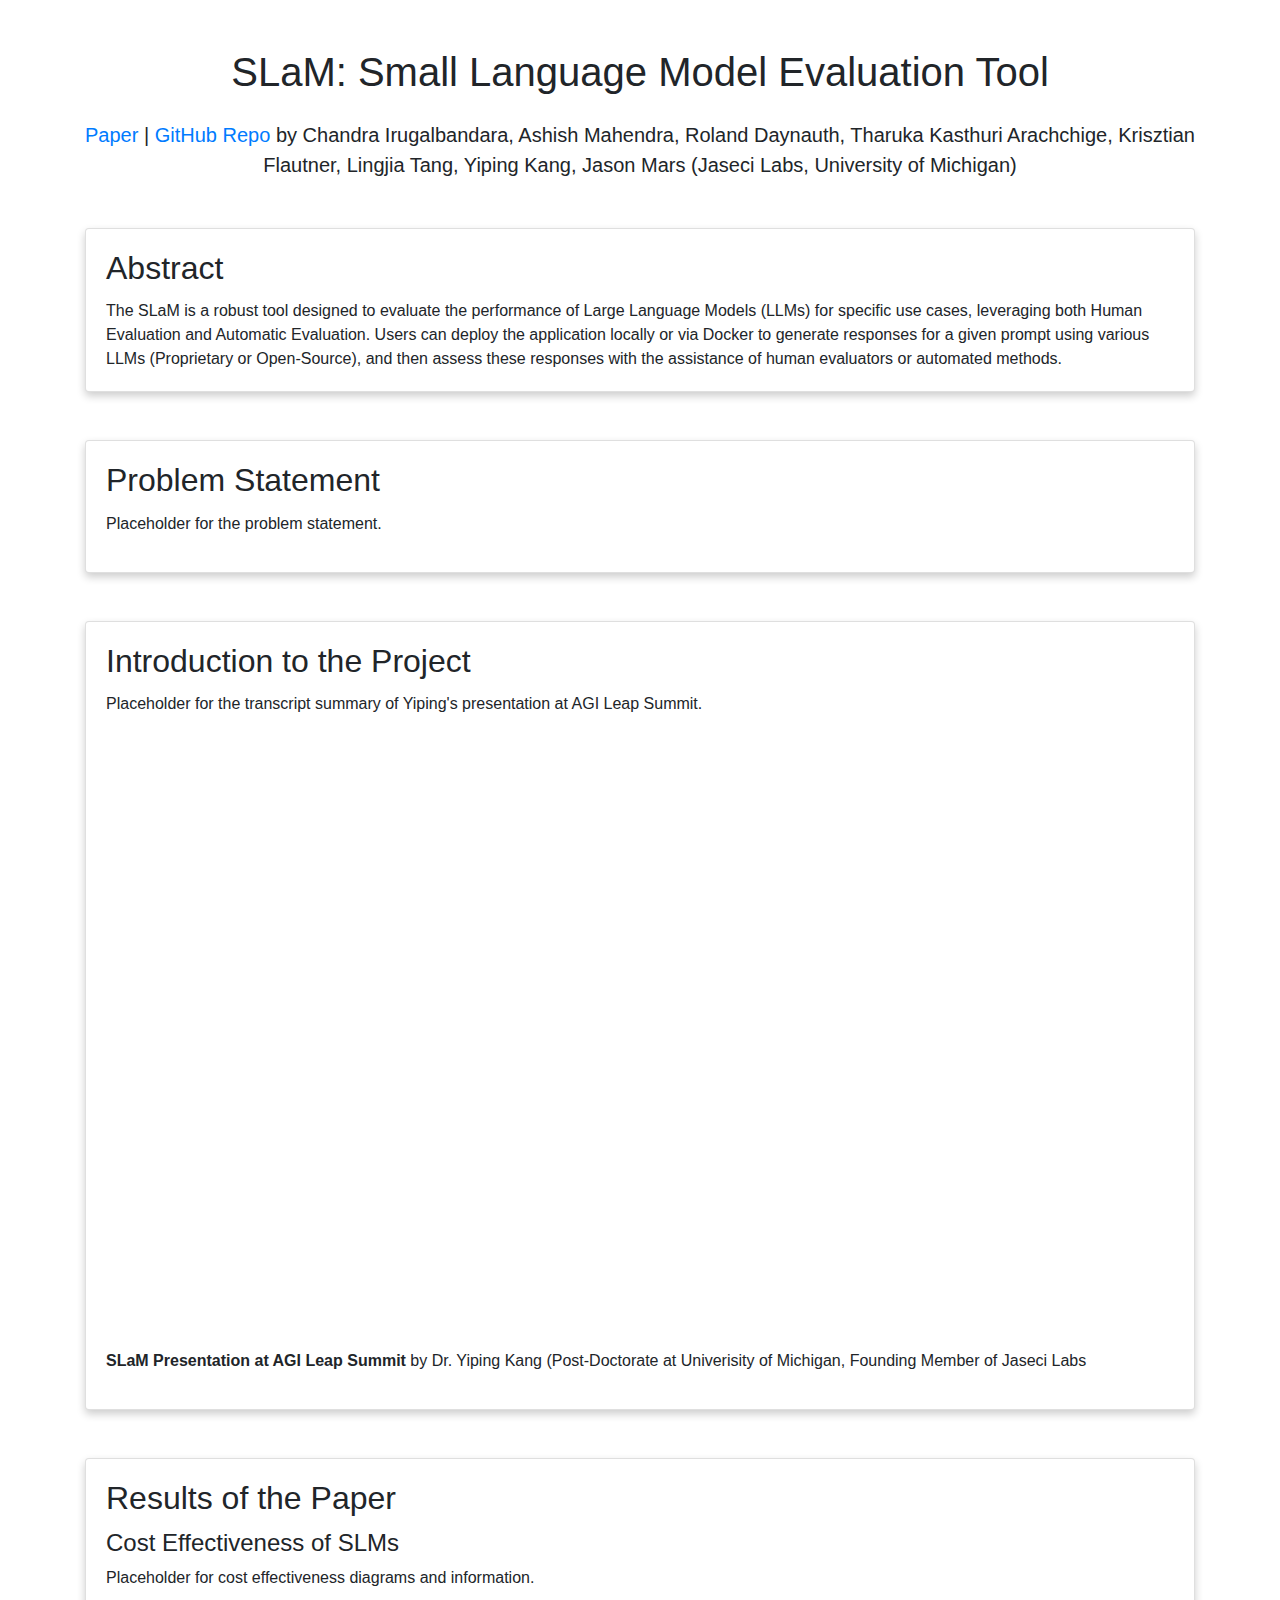
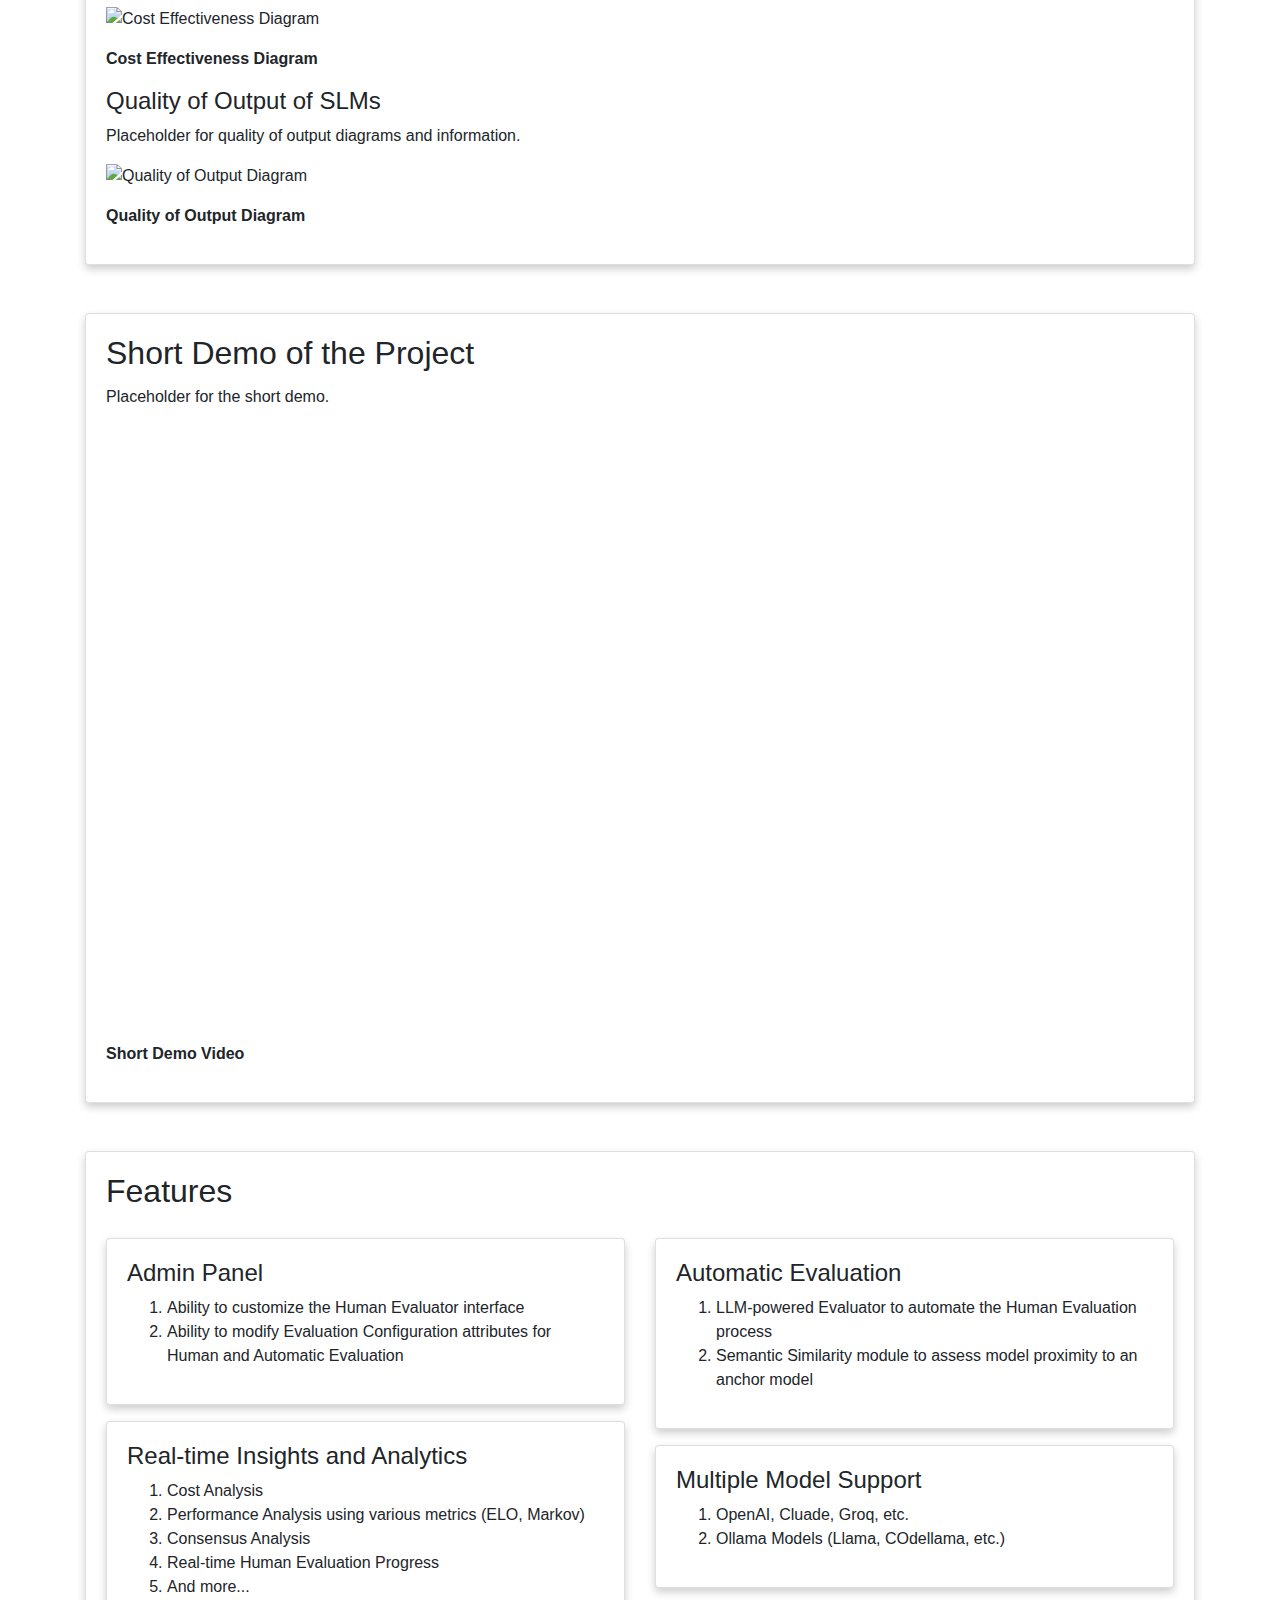
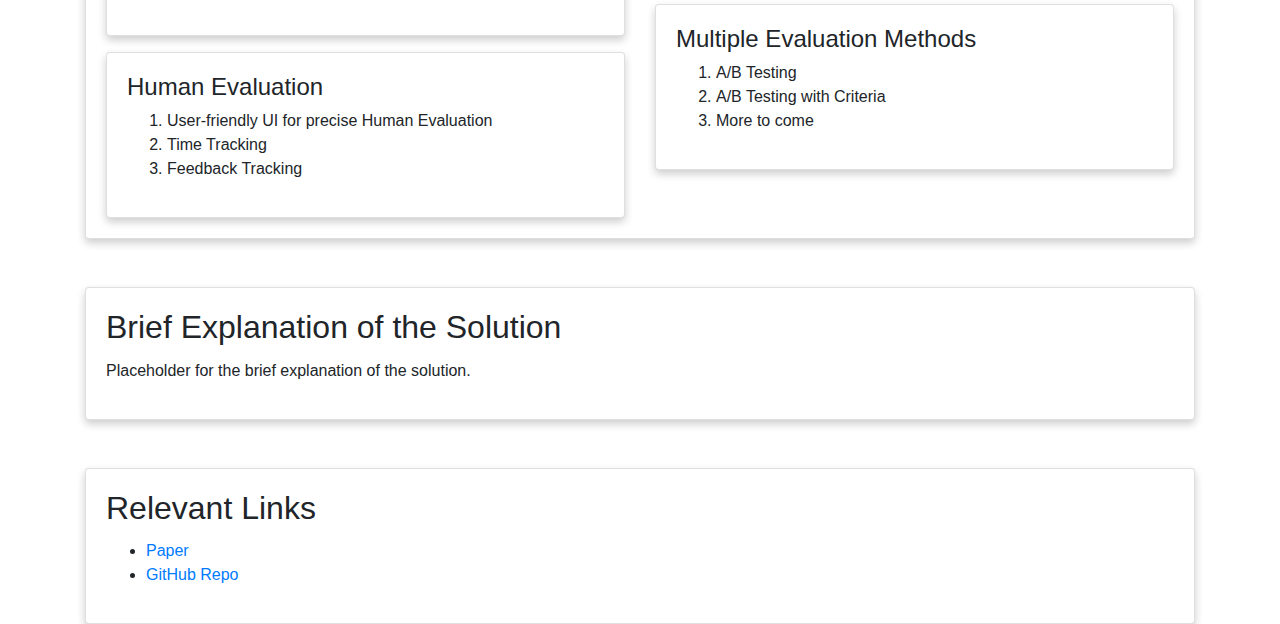
==== docs/index.html @ 70847347 "added github page" ====
<!DOCTYPE html>
<html lang="en">
<head>
  <meta charset="UTF-8">
  <meta name="viewport" content="width=device-width, initial-scale=1.0">
  <title>SLaM: Small Language Model Evaluation Tool</title>
  <link rel="stylesheet" href="https://stackpath.bootstrapcdn.com/bootstrap/4.5.2/css/bootstrap.min.css">
  <style>
    .card {
      box-shadow: 0 4px 8px 0 rgba(0, 0, 0, 0.2);
      transition: 0.3s;
    }
    .card:hover {
      box-shadow: 0 8px 16px 0 rgba(0, 0, 0, 0.2);
    }
  </style>
</head>
<body>
  <div class="container">
    <h1 class="mt-5 mb-4 text-center">SLaM: Small Language Model Evaluation Tool</h1>
    <p class="lead text-center"><a href="#" target="_blank">Paper</a> | <a href="#" target="_blank">GitHub Repo</a> by Chandra Irugalbandara, Ashish Mahendra, Roland Daynauth, Tharuka Kasthuri Arachchige, Krisztian Flautner, Lingjia Tang, Yiping Kang, Jason Mars (Jaseci Labs, University of Michigan)</p>

    <div class="card mt-5">
      <div class="card-body">
        <h2 class="card-title">Abstract</h2>
        <p class="card-text">The SLaM is a robust tool designed to evaluate the performance of Large Language Models (LLMs) for specific use cases, leveraging both Human Evaluation and Automatic Evaluation. Users can deploy the application locally or via Docker to generate responses for a given prompt using various LLMs (Proprietary or Open-Source), and then assess these responses with the assistance of human evaluators or automated methods.</p>
      </div>
    </div>
    
    <div class="card mt-5">
      <div class="card-body">
        <h2 class="card-title">Problem Statement</h2>
        <!-- Placeholder for the problem statement -->
        <p>Placeholder for the problem statement.</p>
      </div>
    </div>

    <div class="card mt-5">
      <div class="card-body">
        <h2 class="card-title">Introduction to the Project</h2>
        <p>Placeholder for the transcript summary of Yiping's presentation at AGI Leap Summit.</p>
        <div class="embed-responsive embed-responsive-16by9">
          <iframe class="embed-responsive-item" src="https://www.youtube.com/embed/VIDEO_ID" allowfullscreen></iframe>
        </div>
        <p class="mt-3"><strong>SLaM Presentation at AGI Leap Summit</strong> by Dr. Yiping Kang (Post-Doctorate at Univerisity of Michigan, Founding Member of Jaseci Labs</p>
      </div>
    </div>
    

    <div class="card mt-5">
      <div class="card-body">
        <h2 class="card-title">Results of the Paper</h2>
        <h4>Cost Effectiveness of SLMs</h4>
        <!-- Placeholder for cost effectiveness diagrams and information -->
        <p>Placeholder for cost effectiveness diagrams and information.</p>
        <img src="placeholder-image.jpg" class="img-fluid" alt="Cost Effectiveness Diagram">
        <p class="mt-3"><strong>Cost Effectiveness Diagram</strong></p>
        <h4>Quality of Output of SLMs</h4>
        <!-- Placeholder for quality of output diagrams and information -->
        <p>Placeholder for quality of output diagrams and information.</p>
        <img src="placeholder-image.jpg" class="img-fluid" alt="Quality of Output Diagram">
        <p class="mt-3"><strong>Quality of Output Diagram</strong></p>
      </div>
    </div>

    

    <div class="card mt-5">
      <div class="card-body">
        <h2 class="card-title">Short Demo of the Project</h2>
        <!-- Placeholder for the short demo -->
        <p>Placeholder for the short demo.</p>
        <div class="embed-responsive embed-responsive-16by9">
          <iframe class="embed-responsive-item" src="https://www.youtube.com/embed/VIDEO_ID" allowfullscreen></iframe>
        </div>
        <p class="mt-3"><strong>Short Demo Video</strong></p>
      </div>
    </div>
    
    <div class="card mt-5">
        <div class="card-body">
            <h2 class="card-title">Features</h2>
            <div class="row">
                <div class="col-md-6">
                    <div class="card mt-3">
                        <div class="card-body">
                            <h4>Admin Panel</h4>
                            <ol type="1">
                                <li>Ability to customize the Human Evaluator interface</li>
                                <li>Ability to modify Evaluation Configuration attributes for Human and Automatic Evaluation</li>
                            </ol>
                        </div>
                    </div>
                    <div class="card mt-3">
                        <div class="card-body">
                            <h4>Real-time Insights and Analytics</h4>
                            <ol type="1">
                                <li>Cost Analysis</li>
                                <li>Performance Analysis using various metrics (ELO, Markov)</li>
                                <li>Consensus Analysis</li>
                                <li>Real-time Human Evaluation Progress</li>
                                <li>And more...</li>
                            </ol>
                        </div>
                    </div>
                    <div class="card mt-3">
                        <div class="card-body">
                            <h4>Human Evaluation</h4>
                            <ol type="1">
                                <li>User-friendly UI for precise Human Evaluation</li>
                                <li>Time Tracking</li>
                                <li>Feedback Tracking</li>
                            </ol>
                        </div>
                    </div>
                </div>
                <div class="col-md-6">
                    <div class="card mt-3">
                        <div class="card-body">
                            <h4>Automatic Evaluation</h4>
                            <ol type="1">
                                <li>LLM-powered Evaluator to automate the Human Evaluation process</li>
                                <li>Semantic Similarity module to assess model proximity to an anchor model</li>
                            </ol>
                        </div>
                    </div>
                    <div class="card mt-3">
                        <div class="card-body">
                            <h4>Multiple Model Support</h4>
                            <ol type="1">
                                <li>OpenAI, Cluade, Groq, etc.</li>
                                <li>Ollama Models (Llama, COdellama, etc.)</li>
                            </ol>
                        </div>
                    </div>
                    <div class="card mt-3">
                        <div class="card-body">
                            <h4>Multiple Evaluation Methods</h4>
                            <ol type="1">
                                <li>A/B Testing</li>
                                <li>A/B Testing with Criteria</li>
                                <li>More to come</li>
                            </ol>
                        </div>
                    </div>
                </div>
            </div>
        </div>
    </div>
    <div class="card mt-5">
      <div class="card-body">
        <h2 class="card-title">Brief Explanation of the Solution</h2>
        <!-- Placeholder for the brief explanation of the solution -->
        <p>Placeholder for the brief explanation of the solution.</p>
      </div>
    </div>
    
    <div class="card mt-5">
      <div class="card-body">
        <h2 class="card-title">Relevant Links</h2>
        <ul>
          <li><a href="#" target="_blank">Paper</a></li>
          <li><a href="#" target="_blank">GitHub Repo</a></li>
        </ul>
      </div>

  <script src="https://code.jquery.com/jquery-3.5.1.slim.min.js"></script>
  <script src="https://cdn.jsdelivr.net/npm/@popperjs/core@2.9.3/dist/umd/popper.min.js"></script>
  <script src="https://stackpath.bootstrapcdn.com/bootstrap/4.5.2/js/bootstrap.min.js"></script>
</body>
</html>
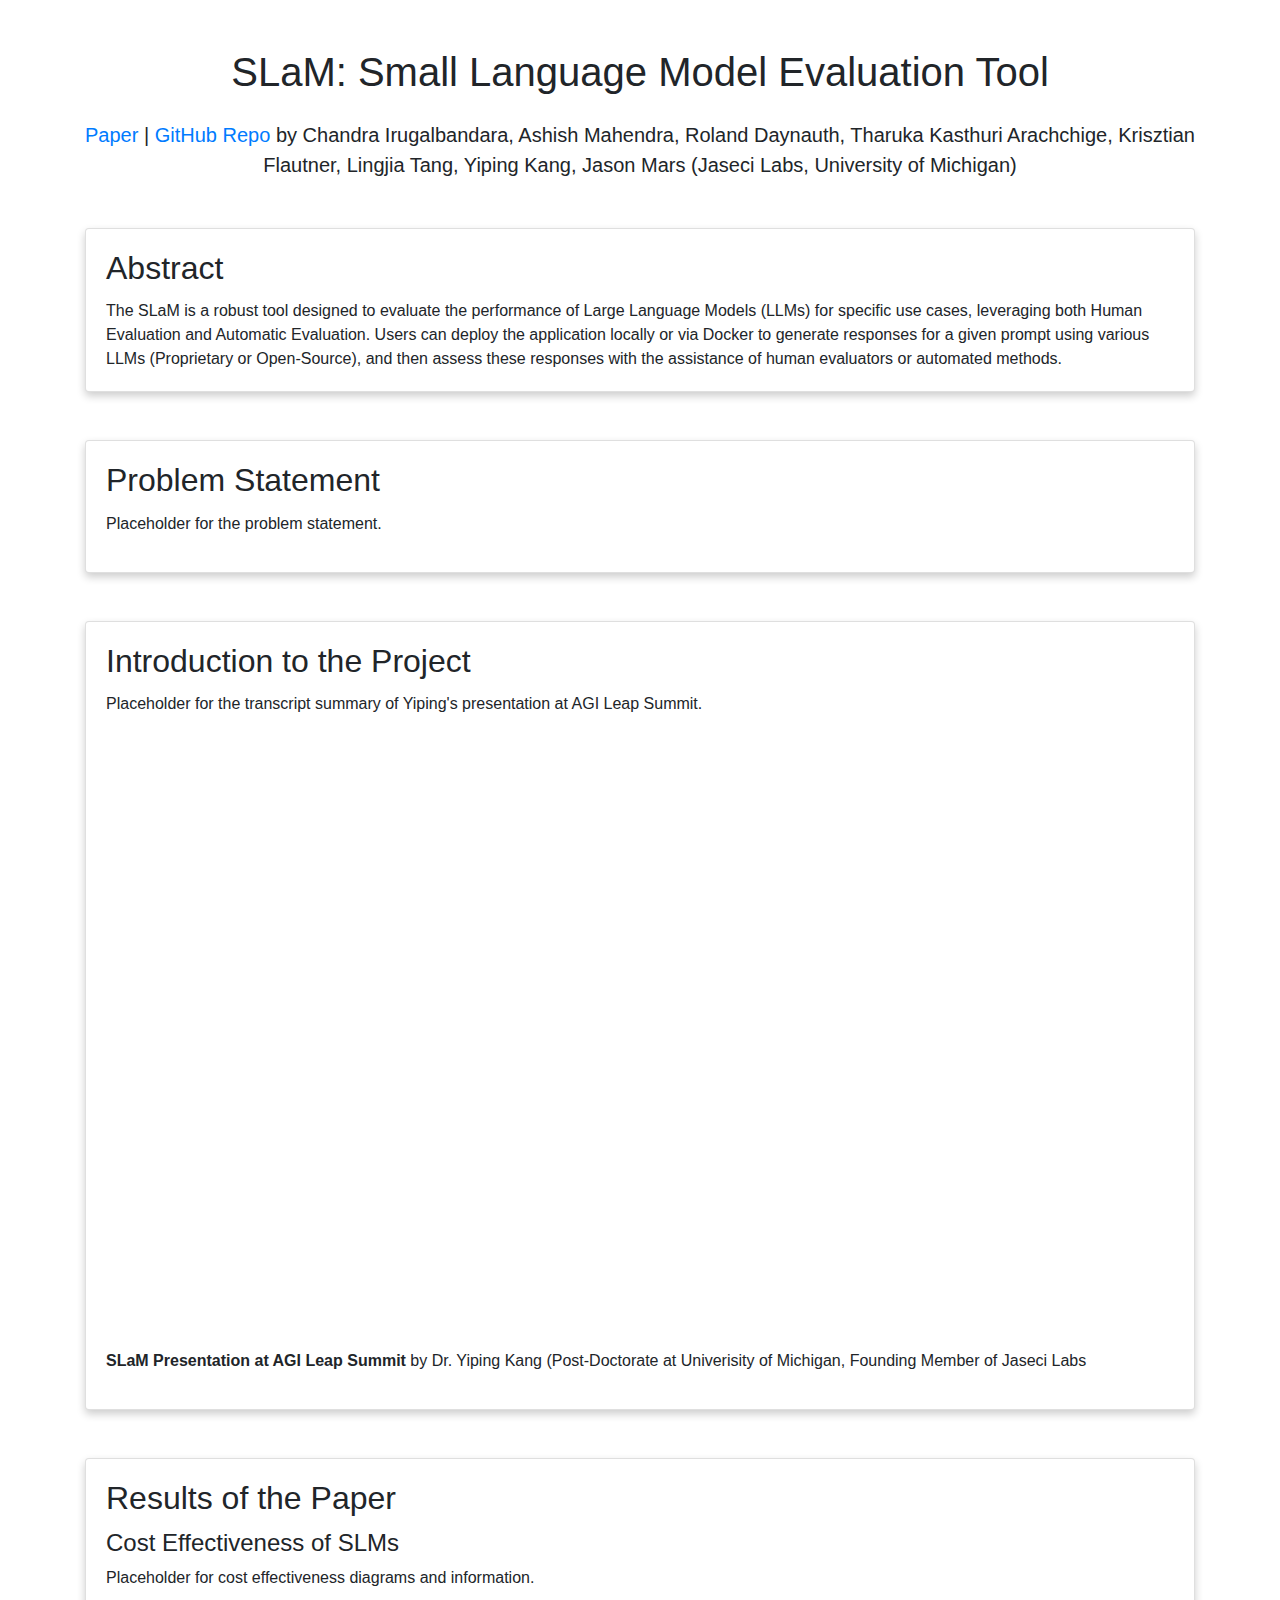
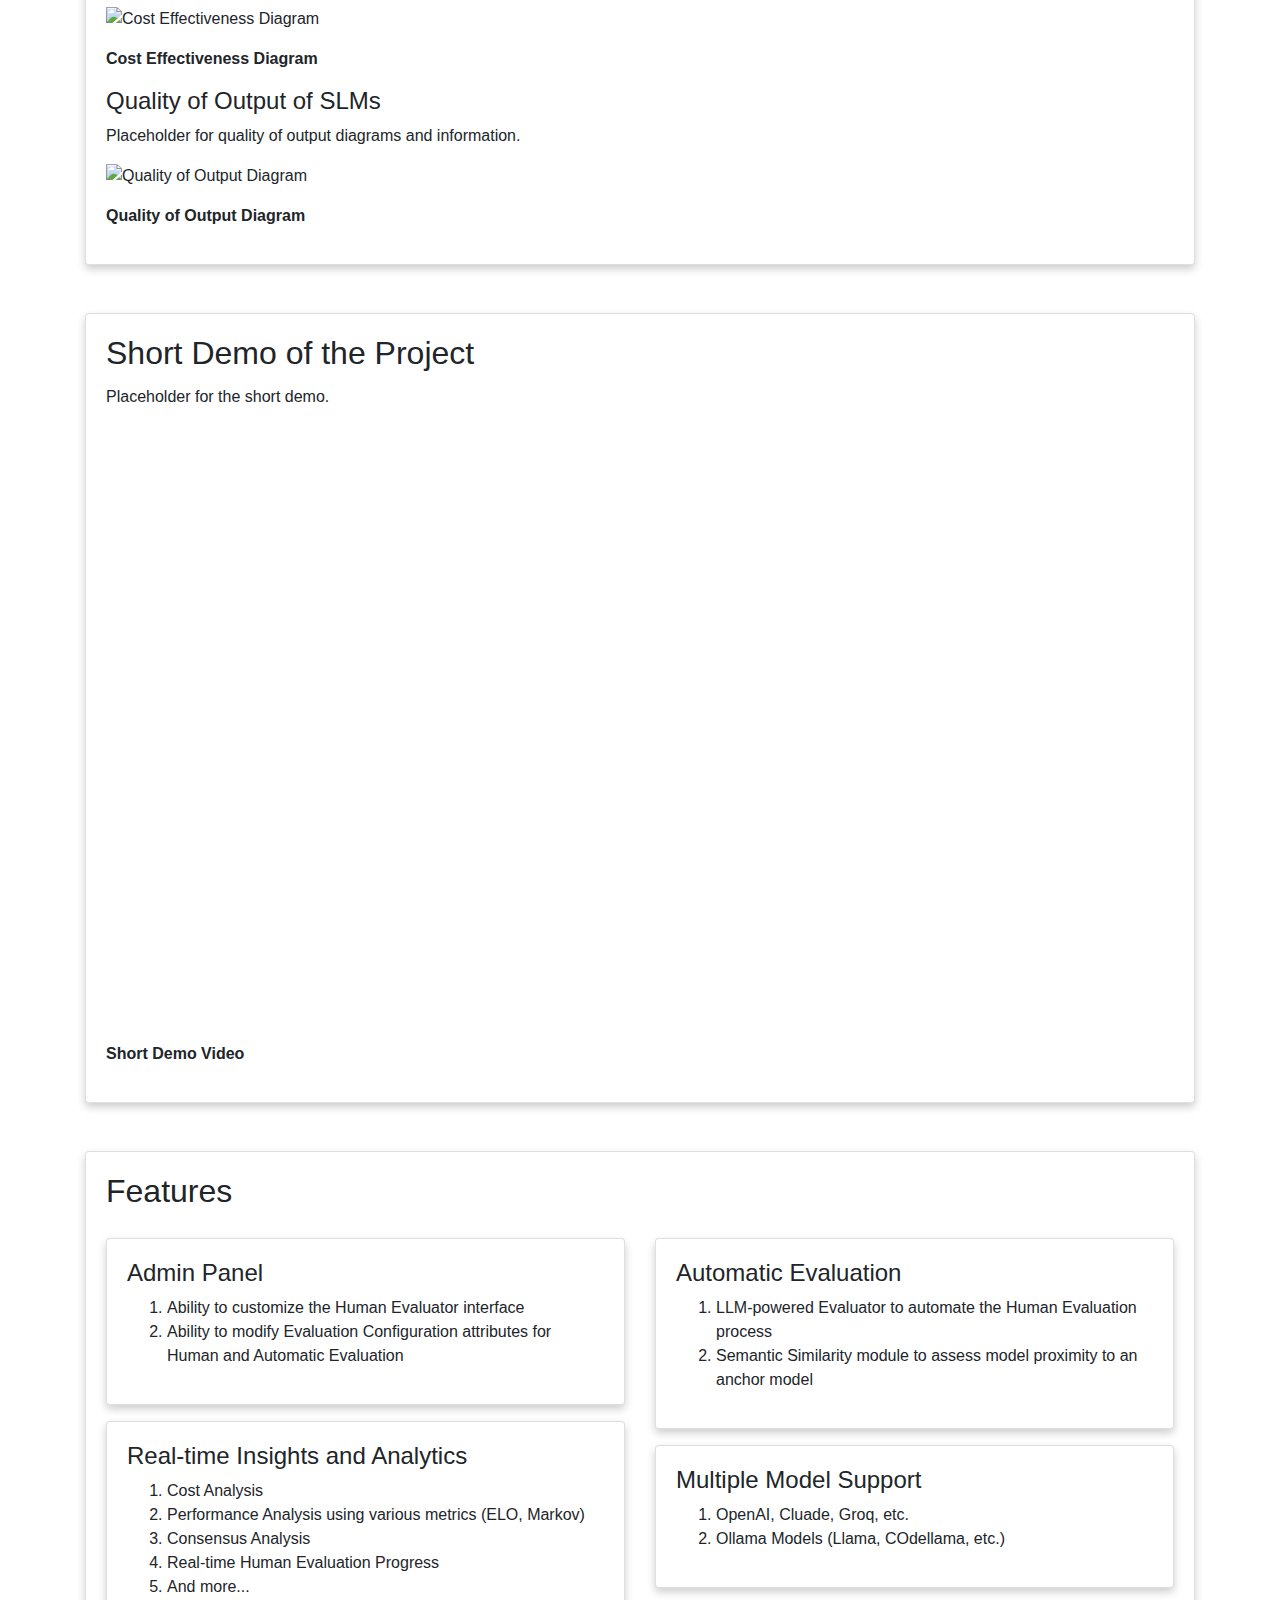
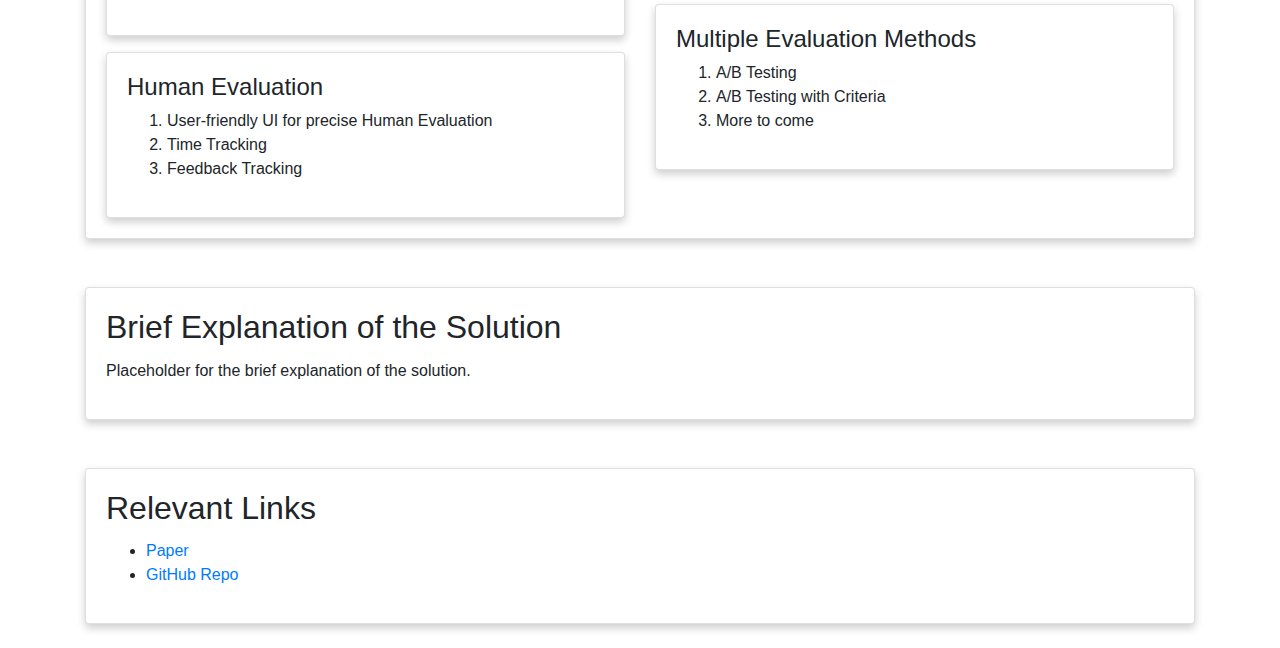
==== commit 45444169: "Refactor component imports and update file paths in dashboard and generator components" ====
--- a/docs/index.html
+++ b/docs/index.html
@@ -1,171 +1,225 @@
 <!DOCTYPE html>
 <html lang="en">
-<head>
-  <meta charset="UTF-8">
-  <meta name="viewport" content="width=device-width, initial-scale=1.0">
-  <title>SLaM: Small Language Model Evaluation Tool</title>
-  <link rel="stylesheet" href="https://stackpath.bootstrapcdn.com/bootstrap/4.5.2/css/bootstrap.min.css">
-  <style>
-    .card {
-      box-shadow: 0 4px 8px 0 rgba(0, 0, 0, 0.2);
-      transition: 0.3s;
-    }
-    .card:hover {
-      box-shadow: 0 8px 16px 0 rgba(0, 0, 0, 0.2);
-    }
-  </style>
-</head>
-<body>
-  <div class="container">
-    <h1 class="mt-5 mb-4 text-center">SLaM: Small Language Model Evaluation Tool</h1>
-    <p class="lead text-center"><a href="#" target="_blank">Paper</a> | <a href="#" target="_blank">GitHub Repo</a> by Chandra Irugalbandara, Ashish Mahendra, Roland Daynauth, Tharuka Kasthuri Arachchige, Krisztian Flautner, Lingjia Tang, Yiping Kang, Jason Mars (Jaseci Labs, University of Michigan)</p>
-
-    <div class="card mt-5">
-      <div class="card-body">
-        <h2 class="card-title">Abstract</h2>
-        <p class="card-text">The SLaM is a robust tool designed to evaluate the performance of Large Language Models (LLMs) for specific use cases, leveraging both Human Evaluation and Automatic Evaluation. Users can deploy the application locally or via Docker to generate responses for a given prompt using various LLMs (Proprietary or Open-Source), and then assess these responses with the assistance of human evaluators or automated methods.</p>
+  <head>
+    <meta charset="UTF-8" />
+    <meta name="viewport" content="width=device-width, initial-scale=1.0" />
+    <title>SLaM: Small Language Model Evaluation Tool</title>
+    <link
+      rel="stylesheet"
+      href="https://stackpath.bootstrapcdn.com/bootstrap/4.5.2/css/bootstrap.min.css"
+    />
+    <style>
+      .card {
+        box-shadow: 0 4px 8px 0 rgba(0, 0, 0, 0.2);
+        transition: 0.3s;
+      }
+      .card:hover {
+        box-shadow: 0 8px 16px 0 rgba(0, 0, 0, 0.2);
+      }
+    </style>
+  </head>
+  <body>
+    <div class="container">
+      <h1 class="mt-5 mb-4 text-center">
+        SLaM: Small Language Model Evaluation Tool
+      </h1>
+      <p class="lead text-center">
+        <a href="#" target="_blank">Paper</a> |
+        <a href="#" target="_blank">GitHub Repo</a> by Chandra Irugalbandara,
+        Ashish Mahendra, Roland Daynauth, Tharuka Kasthuri Arachchige, Krisztian
+        Flautner, Lingjia Tang, Yiping Kang, Jason Mars (Jaseci Labs, University
+        of Michigan)
+      </p>
+
+      <div class="card mt-5">
+        <div class="card-body">
+          <h2 class="card-title">Abstract</h2>
+          <p class="card-text">
+            The SLaM is a robust tool designed to evaluate the performance of
+            Large Language Models (LLMs) for specific use cases, leveraging both
+            Human Evaluation and Automatic Evaluation. Users can deploy the
+            application locally or via Docker to generate responses for a given
+            prompt using various LLMs (Proprietary or Open-Source), and then
+            assess these responses with the assistance of human evaluators or
+            automated methods.
+          </p>
+        </div>
+      </div>
+
+      <div class="card mt-5">
+        <div class="card-body">
+          <h2 class="card-title">Problem Statement</h2>
+          <!-- Placeholder for the problem statement -->
+          <p>Placeholder for the problem statement.</p>
+        </div>
+      </div>
+
+      <div class="card mt-5">
+        <div class="card-body">
+          <h2 class="card-title">Introduction to the Project</h2>
+          <p>
+            Placeholder for the transcript summary of Yiping's presentation at
+            AGI Leap Summit.
+          </p>
+          <div class="embed-responsive embed-responsive-16by9">
+            <iframe
+              class="embed-responsive-item"
+              src="https://www.youtube.com/embed/VIDEO_ID"
+              allowfullscreen
+            ></iframe>
+          </div>
+          <p class="mt-3">
+            <strong>SLaM Presentation at AGI Leap Summit</strong> by Dr. Yiping
+            Kang (Post-Doctorate at Univerisity of Michigan, Founding Member of
+            Jaseci Labs
+          </p>
+        </div>
+      </div>
+
+      <div class="card mt-5">
+        <div class="card-body">
+          <h2 class="card-title">Results of the Paper</h2>
+          <h4>Cost Effectiveness of SLMs</h4>
+          <!-- Placeholder for cost effectiveness diagrams and information -->
+          <p>Placeholder for cost effectiveness diagrams and information.</p>
+          <img
+            src="placeholder-image.jpg"
+            class="img-fluid"
+            alt="Cost Effectiveness Diagram"
+          />
+          <p class="mt-3"><strong>Cost Effectiveness Diagram</strong></p>
+          <h4>Quality of Output of SLMs</h4>
+          <!-- Placeholder for quality of output diagrams and information -->
+          <p>Placeholder for quality of output diagrams and information.</p>
+          <img
+            src="placeholder-image.jpg"
+            class="img-fluid"
+            alt="Quality of Output Diagram"
+          />
+          <p class="mt-3"><strong>Quality of Output Diagram</strong></p>
+        </div>
+      </div>
+
+      <div class="card mt-5">
+        <div class="card-body">
+          <h2 class="card-title">Short Demo of the Project</h2>
+          <!-- Placeholder for the short demo -->
+          <p>Placeholder for the short demo.</p>
+          <div class="embed-responsive embed-responsive-16by9">
+            <iframe
+              class="embed-responsive-item"
+              src="https://www.youtube.com/embed/VIDEO_ID"
+              allowfullscreen
+            ></iframe>
+          </div>
+          <p class="mt-3"><strong>Short Demo Video</strong></p>
+        </div>
+      </div>
+
+      <div class="card mt-5">
+        <div class="card-body">
+          <h2 class="card-title">Features</h2>
+          <div class="row">
+            <div class="col-md-6">
+              <div class="card mt-3">
+                <div class="card-body">
+                  <h4>Admin Panel</h4>
+                  <ol type="1">
+                    <li>Ability to customize the Human Evaluator interface</li>
+                    <li>
+                      Ability to modify Evaluation Configuration attributes for
+                      Human and Automatic Evaluation
+                    </li>
+                  </ol>
+                </div>
+              </div>
+              <div class="card mt-3">
+                <div class="card-body">
+                  <h4>Real-time Insights and Analytics</h4>
+                  <ol type="1">
+                    <li>Cost Analysis</li>
+                    <li>
+                      Performance Analysis using various metrics (ELO, Markov)
+                    </li>
+                    <li>Consensus Analysis</li>
+                    <li>Real-time Human Evaluation Progress</li>
+                    <li>And more...</li>
+                  </ol>
+                </div>
+              </div>
+              <div class="card mt-3">
+                <div class="card-body">
+                  <h4>Human Evaluation</h4>
+                  <ol type="1">
+                    <li>User-friendly UI for precise Human Evaluation</li>
+                    <li>Time Tracking</li>
+                    <li>Feedback Tracking</li>
+                  </ol>
+                </div>
+              </div>
+            </div>
+            <div class="col-md-6">
+              <div class="card mt-3">
+                <div class="card-body">
+                  <h4>Automatic Evaluation</h4>
+                  <ol type="1">
+                    <li>
+                      LLM-powered Evaluator to automate the Human Evaluation
+                      process
+                    </li>
+                    <li>
+                      Semantic Similarity module to assess model proximity to an
+                      anchor model
+                    </li>
+                  </ol>
+                </div>
+              </div>
+              <div class="card mt-3">
+                <div class="card-body">
+                  <h4>Multiple Model Support</h4>
+                  <ol type="1">
+                    <li>OpenAI, Cluade, Groq, etc.</li>
+                    <li>Ollama Models (Llama, COdellama, etc.)</li>
+                  </ol>
+                </div>
+              </div>
+              <div class="card mt-3">
+                <div class="card-body">
+                  <h4>Multiple Evaluation Methods</h4>
+                  <ol type="1">
+                    <li>A/B Testing</li>
+                    <li>A/B Testing with Criteria</li>
+                    <li>More to come</li>
+                  </ol>
+                </div>
+              </div>
+            </div>
+          </div>
+        </div>
+      </div>
+      <div class="card mt-5">
+        <div class="card-body">
+          <h2 class="card-title">Brief Explanation of the Solution</h2>
+          <!-- Placeholder for the brief explanation of the solution -->
+          <p>Placeholder for the brief explanation of the solution.</p>
+        </div>
+      </div>
+
+      <div class="card mt-5">
+        <div class="card-body">
+          <h2 class="card-title">Relevant Links</h2>
+          <ul>
+            <li><a href="#" target="_blank">Paper</a></li>
+            <li><a href="#" target="_blank">GitHub Repo</a></li>
+          </ul>
+        </div>
       </div>
     </div>
-    
-    <div class="card mt-5">
-      <div class="card-body">
-        <h2 class="card-title">Problem Statement</h2>
-        <!-- Placeholder for the problem statement -->
-        <p>Placeholder for the problem statement.</p>
-      </div>
-    </div>
-
-    <div class="card mt-5">
-      <div class="card-body">
-        <h2 class="card-title">Introduction to the Project</h2>
-        <p>Placeholder for the transcript summary of Yiping's presentation at AGI Leap Summit.</p>
-        <div class="embed-responsive embed-responsive-16by9">
-          <iframe class="embed-responsive-item" src="https://www.youtube.com/embed/VIDEO_ID" allowfullscreen></iframe>
-        </div>
-        <p class="mt-3"><strong>SLaM Presentation at AGI Leap Summit</strong> by Dr. Yiping Kang (Post-Doctorate at Univerisity of Michigan, Founding Member of Jaseci Labs</p>
-      </div>
-    </div>
-    
-
-    <div class="card mt-5">
-      <div class="card-body">
-        <h2 class="card-title">Results of the Paper</h2>
-        <h4>Cost Effectiveness of SLMs</h4>
-        <!-- Placeholder for cost effectiveness diagrams and information -->
-        <p>Placeholder for cost effectiveness diagrams and information.</p>
-        <img src="placeholder-image.jpg" class="img-fluid" alt="Cost Effectiveness Diagram">
-        <p class="mt-3"><strong>Cost Effectiveness Diagram</strong></p>
-        <h4>Quality of Output of SLMs</h4>
-        <!-- Placeholder for quality of output diagrams and information -->
-        <p>Placeholder for quality of output diagrams and information.</p>
-        <img src="placeholder-image.jpg" class="img-fluid" alt="Quality of Output Diagram">
-        <p class="mt-3"><strong>Quality of Output Diagram</strong></p>
-      </div>
-    </div>
-
-    
-
-    <div class="card mt-5">
-      <div class="card-body">
-        <h2 class="card-title">Short Demo of the Project</h2>
-        <!-- Placeholder for the short demo -->
-        <p>Placeholder for the short demo.</p>
-        <div class="embed-responsive embed-responsive-16by9">
-          <iframe class="embed-responsive-item" src="https://www.youtube.com/embed/VIDEO_ID" allowfullscreen></iframe>
-        </div>
-        <p class="mt-3"><strong>Short Demo Video</strong></p>
-      </div>
-    </div>
-    
-    <div class="card mt-5">
-        <div class="card-body">
-            <h2 class="card-title">Features</h2>
-            <div class="row">
-                <div class="col-md-6">
-                    <div class="card mt-3">
-                        <div class="card-body">
-                            <h4>Admin Panel</h4>
-                            <ol type="1">
-                                <li>Ability to customize the Human Evaluator interface</li>
-                                <li>Ability to modify Evaluation Configuration attributes for Human and Automatic Evaluation</li>
-                            </ol>
-                        </div>
-                    </div>
-                    <div class="card mt-3">
-                        <div class="card-body">
-                            <h4>Real-time Insights and Analytics</h4>
-                            <ol type="1">
-                                <li>Cost Analysis</li>
-                                <li>Performance Analysis using various metrics (ELO, Markov)</li>
-                                <li>Consensus Analysis</li>
-                                <li>Real-time Human Evaluation Progress</li>
-                                <li>And more...</li>
-                            </ol>
-                        </div>
-                    </div>
-                    <div class="card mt-3">
-                        <div class="card-body">
-                            <h4>Human Evaluation</h4>
-                            <ol type="1">
-                                <li>User-friendly UI for precise Human Evaluation</li>
-                                <li>Time Tracking</li>
-                                <li>Feedback Tracking</li>
-                            </ol>
-                        </div>
-                    </div>
-                </div>
-                <div class="col-md-6">
-                    <div class="card mt-3">
-                        <div class="card-body">
-                            <h4>Automatic Evaluation</h4>
-                            <ol type="1">
-                                <li>LLM-powered Evaluator to automate the Human Evaluation process</li>
-                                <li>Semantic Similarity module to assess model proximity to an anchor model</li>
-                            </ol>
-                        </div>
-                    </div>
-                    <div class="card mt-3">
-                        <div class="card-body">
-                            <h4>Multiple Model Support</h4>
-                            <ol type="1">
-                                <li>OpenAI, Cluade, Groq, etc.</li>
-                                <li>Ollama Models (Llama, COdellama, etc.)</li>
-                            </ol>
-                        </div>
-                    </div>
-                    <div class="card mt-3">
-                        <div class="card-body">
-                            <h4>Multiple Evaluation Methods</h4>
-                            <ol type="1">
-                                <li>A/B Testing</li>
-                                <li>A/B Testing with Criteria</li>
-                                <li>More to come</li>
-                            </ol>
-                        </div>
-                    </div>
-                </div>
-            </div>
-        </div>
-    </div>
-    <div class="card mt-5">
-      <div class="card-body">
-        <h2 class="card-title">Brief Explanation of the Solution</h2>
-        <!-- Placeholder for the brief explanation of the solution -->
-        <p>Placeholder for the brief explanation of the solution.</p>
-      </div>
-    </div>
-    
-    <div class="card mt-5">
-      <div class="card-body">
-        <h2 class="card-title">Relevant Links</h2>
-        <ul>
-          <li><a href="#" target="_blank">Paper</a></li>
-          <li><a href="#" target="_blank">GitHub Repo</a></li>
-        </ul>
-      </div>
-
-  <script src="https://code.jquery.com/jquery-3.5.1.slim.min.js"></script>
-  <script src="https://cdn.jsdelivr.net/npm/@popperjs/core@2.9.3/dist/umd/popper.min.js"></script>
-  <script src="https://stackpath.bootstrapcdn.com/bootstrap/4.5.2/js/bootstrap.min.js"></script>
-</body>
-</html>+
+    <br />
+
+    <script src="https://code.jquery.com/jquery-3.5.1.slim.min.js"></script>
+    <script src="https://cdn.jsdelivr.net/npm/@popperjs/core@2.9.3/dist/umd/popper.min.js"></script>
+    <script src="https://stackpath.bootstrapcdn.com/bootstrap/4.5.2/js/bootstrap.min.js"></script>
+  </body>
+</html>
